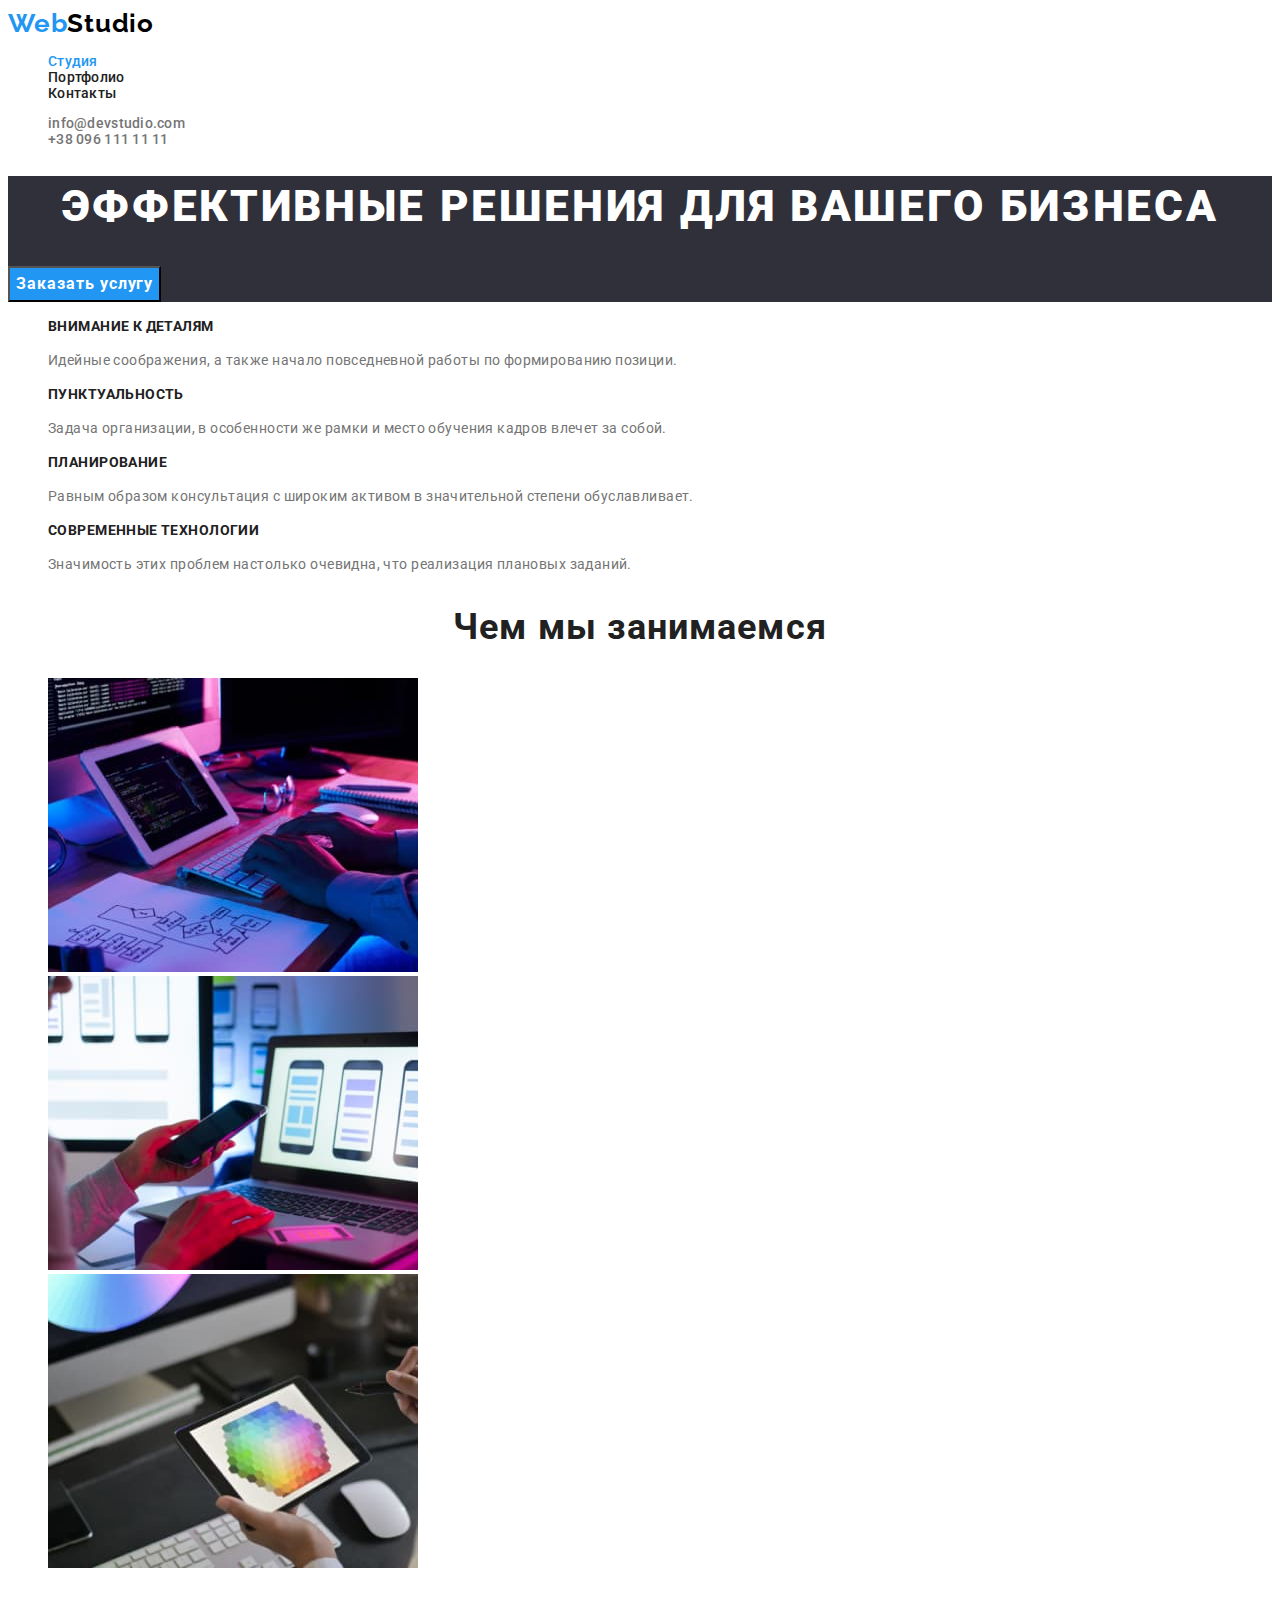
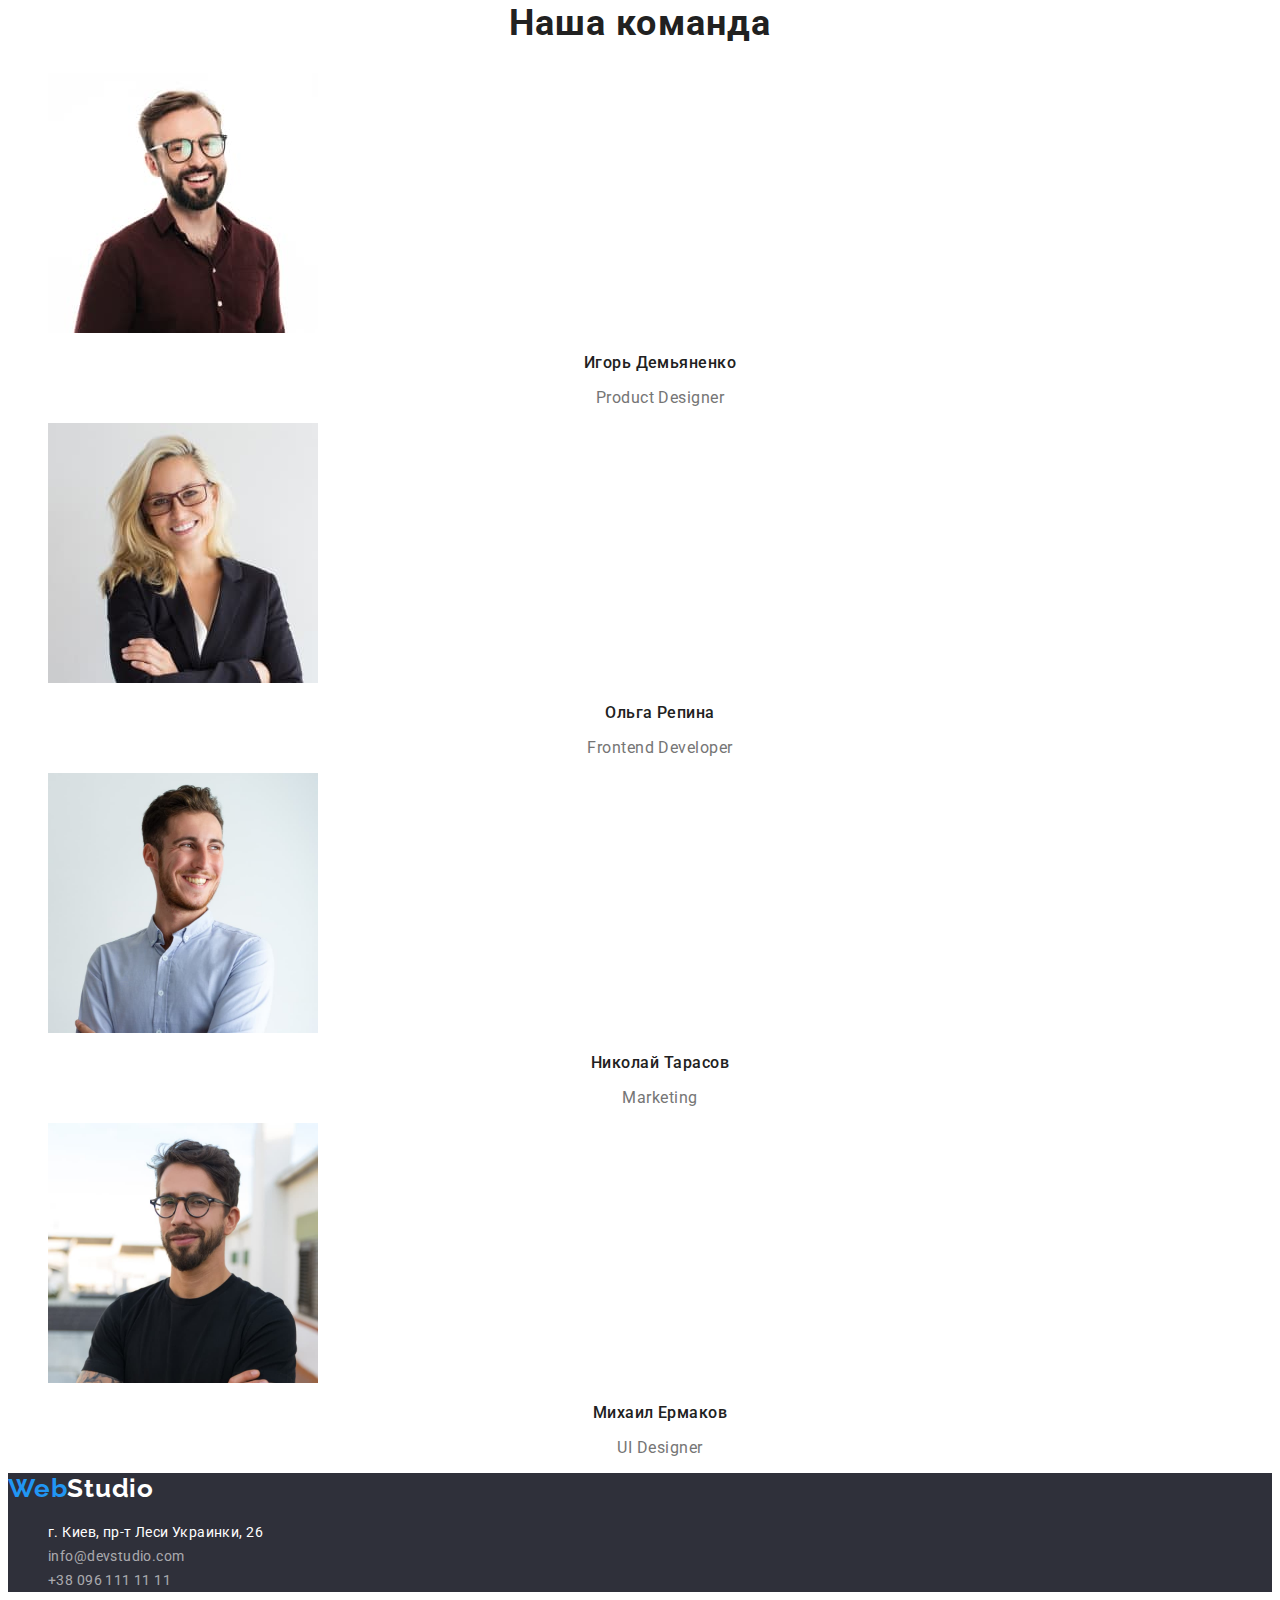
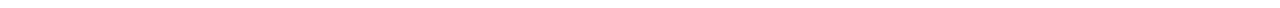
==== index.html @ c2c9b447 "Add files" ====
<!DOCTYPE html>
<html lang="ru">
<head>
    <meta charset="UTF-8">
    <meta http-equiv="X-UA-Compatible" content="IE=edge">
    <meta name="viewport" content="width=device-width, initial-scale=1.0">
    <title>WebStudio</title>
    <link rel="preconnect" href="https://fonts.googleapis.com">
    <link rel="preconnect" href="https://fonts.gstatic.com" crossorigin>
    <link href="https://fonts.googleapis.com/css2?family=Raleway:wght@700&family=Roboto:wght@400;500;700;900&display=swap"
        rel="stylesheet">
    <link rel="stylesheet" href="./css/styles.css">
</head>
<body>
    <header class="header">
        <a href="./index.html" class="header-logo link"><span class="logo-span">Web</span>Studio</a>
        <nav class="navigation">
            <ul class="navigation-list list">
                <li class="navigation-item">
                    <a href="./index.html" class="navigation-link link current">Студия</a>
                </li>
                <li class="navigation-item">
                    <a href="./portfolio.html" class="navigation-link link">Портфолио</a>
                </li>
                <li class="navigation-item">
                    <a href="" class="navigation-link link">Контакты</a>
                </li>
            </ul>
        </nav>
        <ul class="header-list-contacts list">
            <li class="header-item-contacts">
                <a href="mailto:info@devstudio.com" target="_blank" class="header-link-mail link">info@devstudio.com</a>
            </li>
            <li class="header-item-contacts">
                <a href="tel:+380961111111" class="header-link-tel link">+38 096 111 11 11</a>
            </li>
        </ul>
    </header>
    <main class="main-index">
        <section class="index-main-section">
            <h1 class="main-index-title">Эффективные решения для вашего бизнеса</h1>
            <button class="index-btn-order" type="button">Заказать услугу</button>
        </section>
        <section class="index-section-features">
            <h2 class="visually-hidden">наши преимущества</h2>
            <ul class="index-features-list list">
                <li class="index-features-item">
                    <h3 class="index-features-title">Внимание к деталям</h3>
                    <p class="index-features-text">
                        Идейные соображения, а также начало повседневной работы по формированию позиции.
                    </p>
                </li>
                <li>
                    <h3 class="index-features-title">Пунктуальность</h3>
                    <p class="index-features-text">
                        Задача организации, в особенности же рамки и место обучения кадров влечет за собой.
                    </p>
                </li>
                <li>
                    <h3 class="index-features-title">Планирование</h3>
                    <p class="index-features-text">
                        Равным образом консультация с широким активом в значительной степени обуславливает.
                    </p>
                </li>
                <li>
                    <h3 class="index-features-title">Современные технологии</h3>
                    <p class="index-features-text">
                        Значимость этих проблем настолько очевидна, что реализация плановых заданий.
                    </p>
                </li>
            </ul>
        </section>
        <section class="index-section-offers">
            <h2 class="index-title-offers">Чем мы занимаемся</h2>
            <ul class="index-offers-list list">
                <li class="index-offers-item">
                    <img class="index-offers-img"
                        src="./images/img.jpg" 
                        alt="печатает на клавиатуре" 
                        width="370" 
                        height="294">
                </li>
                <li class="index-offers-item">
                    <img class="index-offers-img"
                        src="./images/img2.jpg" 
                        alt="подключает телефон к компьютеру"
                        width="370" 
                        height="294">
                </li>
                <li class="index-offers-item">
                    <img class="index-offers-img"
                        src="./images/img3.jpg" 
                        alt="рисует на планшете"
                        width="370" 
                        height="294">
                </li>
            </ul>
        </section>
        <section class="index-section-team">
            <h2 class="index-title-team">Наша команда</h2>
            <ul class="index-team-list list">
                <li class="index-team-item">
                    <img class="index-team-img"
                        src="./images/team1.jpg" 
                        alt="фото игоря"
                        width="270" 
                        height="260">
                    <h3 class="index-team-name">Игорь Демьяненко</h3>
                    <p class="index-team-text" lang="en">Product Designer</p>
                </li>
                <li class="index-team-item">
                    <img class="index-team-img"
                        src="./images/team2.jpg" 
                        alt="фото ольги"
                        width="270" 
                        height="260">
                    <h3 class="index-team-name">Ольга Репина</h3>
                    <p class="index-team-text" lang="en">Frontend Developer</p>
                </li>
                <li class="index-team-item">
                    <img class="index-team-img"
                        src="./images/team3.jpg" 
                        alt="фото николая"
                        width="270" 
                        height="260">
                    <h3 class="index-team-name">Николай Тарасов</h3>
                    <p class="index-team-text" lang="en">Marketing</p>                    
                </li>
                <li class="index-team-item">
                    <img class="index-team-img"
                        src="./images/team4.jpg" 
                        alt="фото михаила"
                        width="270" 
                        height="260">
                    <h3 class="index-team-name">Михаил Ермаков</h3>
                    <p class="index-team-text" lang="en">UI Designer</p>                    
                </li>          
            </ul>
        </section>        
    </main>
    <footer class="footer">
        <a class="footer-logo link" 
            href="./index.html">
            <span class="logo-span">Web</span>Studio
        </a>
        <address class="footer-address">
            <ul class="footer-list list">
                <li class="footer-item">
                    <a class="footer-link-map link" 
                        href="https://goo.gl/maps/dLekR4erTFTck9Sv8" 
                        target="_blank">
                        г. Киев, пр-т Леси Украинки, 26
                    </a>
                </li>
                <li class="footer-item">
                    <a class="footer-link-mail link" 
                        href="mailto:info@devstudio.com" 
                        target="_blank">
                        info@devstudio.com
                    </a>
                </li>
                <li class="footer-item">
                    <a class="footer-link-tel link"
                        href="tel:+380961111111">
                        +38 096 111 11 11
                    </a>
                </li>
            </ul>
        </address>
    </footer>
</body>
</html>

<!-- копировал футер и хедер из портфолио -->
---- css/styles.css ----
:root {
  --header-background-color: #ffffff;
  --header-logo-color: #000000;
  --body-color: #212121;
  --index-title: #ffffff;
  --index-text: #757575;
  --index-title-background: #2f303a;
  --main-background-color: #ffffff;
  --main-btn-text-color-first: #212121;
  --main-btn-background-color-first: #f5f4fa;
  --main-btn-text-color-second: #ffffff;
  --main-title-color: #212121;
  --main-text-categories: #757575;
  --footer-background-color: #2f303a;
  --footer-logo-color: #ffffff;
  --accent-color: #2196f3;
}

body {
  font-family: 'Roboto', sans-serif;
  font-style: normal;
  background-color: var(--main-background-color);
  color: var(--body-color);
}

footer {
  background-color: var(--footer-background-color);
}

address {
  font-style: normal;
}

/* --------------------------general classes--------------------- */
.link {
  text-decoration: none;
}

.list {
  list-style: none;
}

.visually-hidden {
  position: absolute;
  white-space: nowrap;
  width: 1px;
  height: 1px;
  overflow: hidden;
  border: 0;
  padding: 0;
  clip: rect(0 0 0 0);
  clip-path: inset(50%);
  margin: -1px;
}

/*------------body------------*/

.logo-span {
  color: var(--accent-color);
}

/*-----------header-----------*/

.header {
  font-weight: 500;
  font-size: 14px;
  line-height: calc(16 / 14);
  letter-spacing: 0.02em;
}

.header-logo {
  font-family: 'Raleway', sans-serif;
  font-style: normal;
  font-weight: 700;
  font-size: 26px;
  line-height: calc(31 / 26);
  letter-spacing: 0.03em;
  color: var(--header-logo-color);
}

.navigation-link {
  color: var(--body-color);
}

.navigation-list .link.current {
  color: var(--accent-color);
}

.navigation-link:focus,
.navigation-link:hover {
  color: var(--accent-color);
}

.header-link-mail {
  color: #757575;
}
.header-link-mail:focus,
.header-link-mail:hover {
  color: var(--accent-color);
}

.header-link-tel {
  color: #757575;
}
.header-link-tel:focus,
.header-link-tel:hover {
  color: var(--accent-color);
}

/*---------------------------- main index--------------------------*/
.index-main-section {
  background-color: var(--index-title-background);
}
.main-index-title {
  font-weight: 900;
  font-size: 44px;
  line-height: calc(60 / 44);
  text-align: center;
  letter-spacing: 0.06em;
  text-transform: uppercase;
  color: var(--index-title);
}
.index-btn-order {
  font-family: inherit;
  font-weight: 700;
  font-size: 16px;
  line-height: calc(30 / 16);
  display: flex;
  align-items: center;
  text-align: center;
  letter-spacing: 0.06em;
  cursor: pointer;
  color: var(--main-btn-text-color-second);
  background-color: var(--accent-color);
}
.index-btn-order:focus,
.index-btn-order:hover {
  color: var(--main-btn-text-color-first);
  background-color: var(--main-btn-background-color-first);
}

.index-features-title {
  font-weight: 700;
  font-size: 14px;
  line-height: calc(16 / 14);
  letter-spacing: 0.03em;
  text-transform: uppercase;
  color: var(--body-color);
}

.index-features-text {
  font-weight: 400;
  font-size: 14px;
  line-height: calc(24 / 14);
  letter-spacing: 0.03em;
  color: var(--index-text);
}
.index-title-offers {
  font-weight: 700;
  font-size: 36px;
  line-height: calc(42 / 36);
  text-align: center;
  letter-spacing: 0.03em;
  color: var(--body-color);
}

.index-title-team {
  font-weight: 700;
  font-size: 36px;
  line-height: calc(42 / 36);
  text-align: center;
  letter-spacing: 0.03em;
  color: var(--body-color);
}
.index-team-name {
  font-weight: 500;
  font-size: 16px;
  line-height: calc(19 / 16);
  text-align: center;
  letter-spacing: 0.03em;
  color: var(--body-color);
}

.index-team-text {
  font-weight: 400;
  font-size: 16px;
  line-height: calc(19 / 16);
  text-align: center;
  letter-spacing: 0.03em;
  color: var(--index-text);
}

/* -----------------------------main portfolio---------------------------------*/

.hero-categories-button {
  font-family: inherit;
  font-weight: 500;
  font-size: 16px;
  line-height: calc(26 / 16);
  text-align: center;
  letter-spacing: 0.03em;
  cursor: pointer;
  color: var(--main-btn-text-color-first);
  background-color: var(--main-btn-background-color-first);
}

.hero-categories-button:hover,
.hero-categories-butto:focus {
  color: var(--main-btn-text-color-second);
  background-color: var(--accent-color);
}

.hero-categories-list .hero-categories-button.current {
  color: var(--main-btn-text-color-second);
  background-color: var(--accent-color);
}

.examples-title {
  font-weight: 700;
  font-size: 18px;
  line-height: calc(36 / 18);
  letter-spacing: 0.06em;
  color: var(--main-title-color);
}

.examples-categories {
  font-weight: 400;
  font-size: 16px;
  line-height: calc(30 / 16);
  letter-spacing: 0.03em;
  color: var(--main-text-categories);
}

/* footer */

.footer-link-map:hover,
.footer-link-map:focus {
  color: var(--accent-color);
}
.footer-link-mail:hover,
.footer-link-mail:focus {
  color: var(--accent-color);
}
.footer-link-tel:hover,
.footer-link-tel:focus {
  color: var(--accent-color);
}

.footer-logo {
  font-family: 'Raleway', sans-serif;
  font-weight: 700;
  font-size: 26px;
  line-height: calc(31 / 26);
  letter-spacing: 0.03em;
  color: var(--footer-logo-color);
}

.footer-link-map {
  font-weight: 400;
  font-size: 14px;
  line-height: calc(24 / 14);
  letter-spacing: 0.03em;
  color: #ffffff;
}

.footer-link-mail {
  font-weight: 400;
  font-size: 14px;
  line-height: calc(24 / 14);
  letter-spacing: 0.03em;
  color: rgba(255, 255, 255, 0.6);
}

.footer-link-tel {
  font-weight: 400;
  font-size: 14px;
  line-height: calc(24 / 14);
  letter-spacing: 0.03em;
  color: rgba(255, 255, 255, 0.6);
}
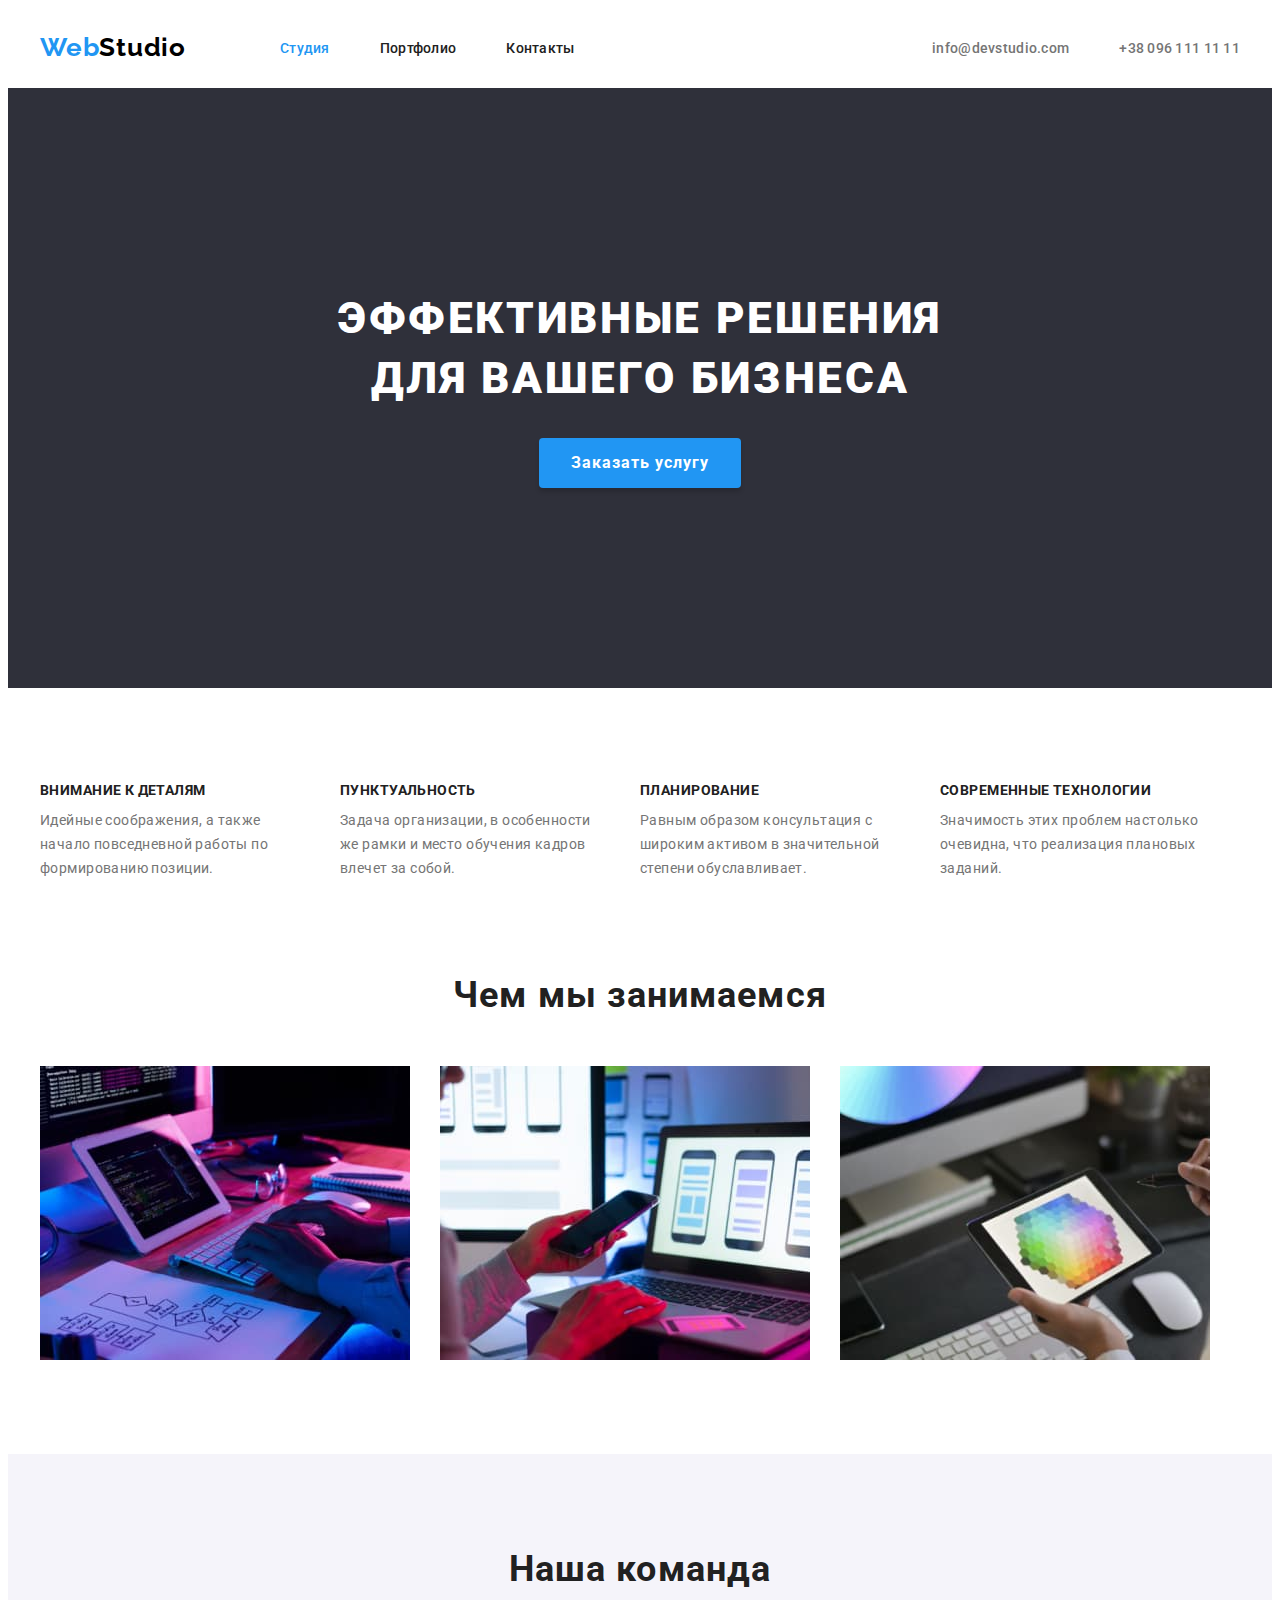
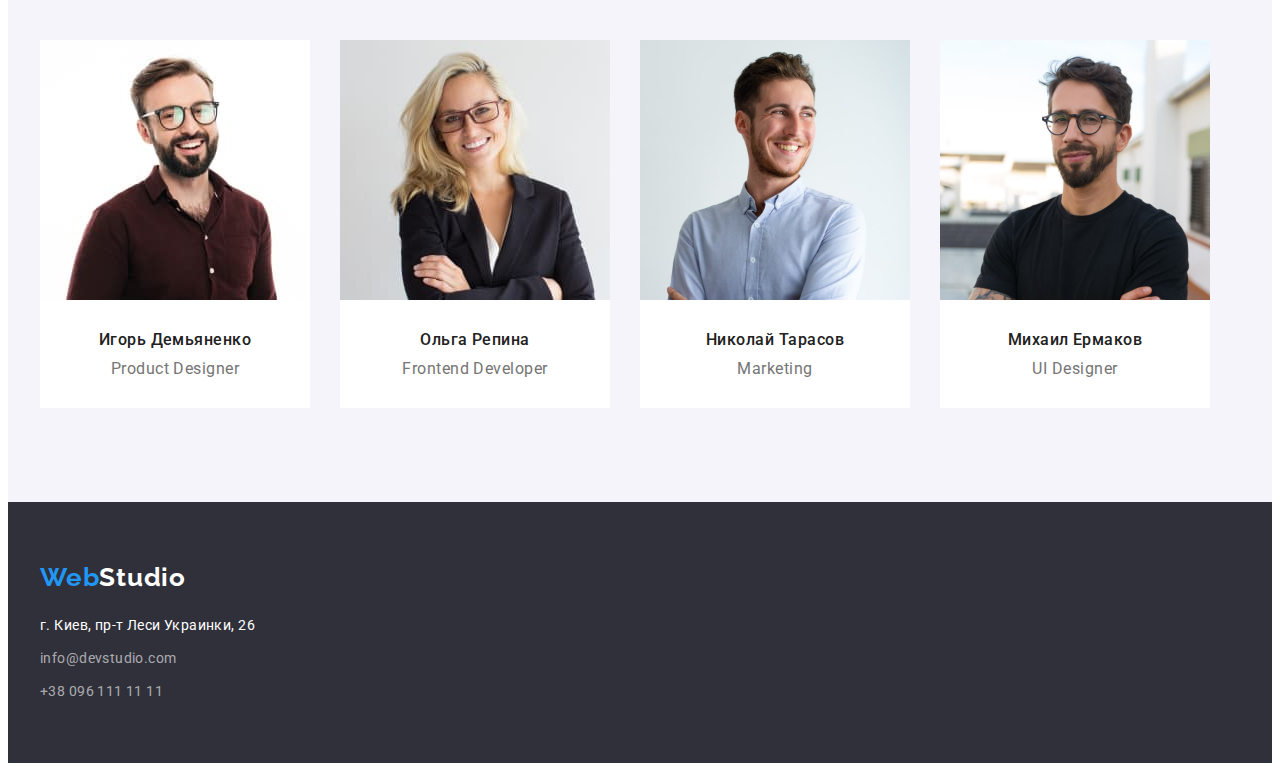
==== commit f7a17d77: "полное оформление" ====
--- a/index.html
+++ b/index.html
@@ -9,166 +9,147 @@
     <link rel="preconnect" href="https://fonts.gstatic.com" crossorigin>
     <link href="https://fonts.googleapis.com/css2?family=Raleway:wght@700&family=Roboto:wght@400;500;700;900&display=swap"
         rel="stylesheet">
+    <link rel="stylesheet" href="https://cdnjs.cloudflare.com/ajax/libs/modern-normalize/1.1.0/modern-normalize.min.css"
+        integrity="sha512-wpPYUAdjBVSE4KJnH1VR1HeZfpl1ub8YT/NKx4PuQ5NmX2tKuGu6U/JRp5y+Y8XG2tV+wKQpNHVUX03MfMFn9Q=="
+        crossorigin="anonymous" referrerpolicy="no-referrer" />
     <link rel="stylesheet" href="./css/styles.css">
 </head>
 <body>
     <header class="header">
-        <a href="./index.html" class="header-logo link"><span class="logo-span">Web</span>Studio</a>
-        <nav class="navigation">
-            <ul class="navigation-list list">
-                <li class="navigation-item">
-                    <a href="./index.html" class="navigation-link link current">Студия</a>
-                </li>
-                <li class="navigation-item">
-                    <a href="./portfolio.html" class="navigation-link link">Портфолио</a>
-                </li>
-                <li class="navigation-item">
-                    <a href="" class="navigation-link link">Контакты</a>
-                </li>
-            </ul>
-        </nav>
-        <ul class="header-list-contacts list">
-            <li class="header-item-contacts">
-                <a href="mailto:info@devstudio.com" target="_blank" class="header-link-mail link">info@devstudio.com</a>
-            </li>
-            <li class="header-item-contacts">
-                <a href="tel:+380961111111" class="header-link-tel link">+38 096 111 11 11</a>
-            </li>
-        </ul>
+        <div class="container">
+            <nav class="navigation">
+                <a href="./index.html" class="header-logo link"><span class="logo-span">Web</span>Studio</a>
+                <ul class="navigation-list list">
+                    <li class="navigation-item">
+                        <a href="./index.html" class="navigation-link link current">Студия</a>
+                    </li>
+                    <li class="navigation-item">
+                        <a href="./portfolio.html" class="navigation-link link">Портфолио</a>
+                    </li>
+                    <li class="navigation-item">
+                        <a href="" class="navigation-link link">Контакты</a>
+                    </li>
+                </ul>
+            
+                <ul class="header-list-contacts list">
+                    <li class="header-item-contacts">
+                        <a href="mailto:info@devstudio.com" target="_blank" class="header-link-mail link">info@devstudio.com</a>
+                    </li>
+                    <li class="header-item-contacts">
+                        <a href="tel:+380961111111" class="header-link-tel link">+38 096 111 11 11</a>
+                    </li>
+                </ul>
+            </nav>
+        </div>
     </header>
-    <main class="main-index">
-        <section class="index-main-section">
-            <h1 class="main-index-title">Эффективные решения для вашего бизнеса</h1>
-            <button class="index-btn-order" type="button">Заказать услугу</button>
+    <main class="index-main">
+        <section class="hero-section">
+            <div class="container">
+                <h1 class="hero-title">Эффективные решения для вашего бизнеса</h1>
+                <button class="hero-btn-order" type="button">Заказать услугу</button>
+            </div>
         </section>
-        <section class="index-section-features">
-            <h2 class="visually-hidden">наши преимущества</h2>
-            <ul class="index-features-list list">
-                <li class="index-features-item">
-                    <h3 class="index-features-title">Внимание к деталям</h3>
-                    <p class="index-features-text">
-                        Идейные соображения, а также начало повседневной работы по формированию позиции.
-                    </p>
-                </li>
-                <li>
-                    <h3 class="index-features-title">Пунктуальность</h3>
-                    <p class="index-features-text">
-                        Задача организации, в особенности же рамки и место обучения кадров влечет за собой.
-                    </p>
-                </li>
-                <li>
-                    <h3 class="index-features-title">Планирование</h3>
-                    <p class="index-features-text">
-                        Равным образом консультация с широким активом в значительной степени обуславливает.
-                    </p>
-                </li>
-                <li>
-                    <h3 class="index-features-title">Современные технологии</h3>
-                    <p class="index-features-text">
-                        Значимость этих проблем настолько очевидна, что реализация плановых заданий.
-                    </p>
-                </li>
-            </ul>
+        <section class="index-features section">
+           <div class="container">
+                <h2 class="visually-hidden">наши преимущества</h2>
+                <ul class="index-features-list list">
+                    <li class="index-features-item item">
+                        <h3 class="index-features-title">Внимание к деталям</h3>
+                        <p class="index-features-text">
+                            Идейные соображения, а также начало повседневной работы по формированию позиции.
+                        </p>
+                    </li>
+                    <li class="index-features-item item">
+                        <h3 class="index-features-title">Пунктуальность</h3>
+                        <p class="index-features-text">
+                            Задача организации, в особенности же рамки и место обучения кадров влечет за собой.
+                        </p>
+                    </li>
+                    <li class="index-features-item item">
+                        <h3 class="index-features-title">Планирование</h3>
+                        <p class="index-features-text">
+                            Равным образом консультация с широким активом в значительной степени обуславливает.
+                        </p>
+                    </li>
+                    <li class="index-features- item">
+                        <h3 class="index-features-title">Современные технологии</h3>
+                        <p class="index-features-text">
+                            Значимость этих проблем настолько очевидна, что реализация плановых заданий.
+                        </p>
+                    </li>
+                </ul>
+           </div>
         </section>
-        <section class="index-section-offers">
-            <h2 class="index-title-offers">Чем мы занимаемся</h2>
-            <ul class="index-offers-list list">
-                <li class="index-offers-item">
-                    <img class="index-offers-img"
-                        src="./images/img.jpg" 
-                        alt="печатает на клавиатуре" 
-                        width="370" 
-                        height="294">
-                </li>
-                <li class="index-offers-item">
-                    <img class="index-offers-img"
-                        src="./images/img2.jpg" 
-                        alt="подключает телефон к компьютеру"
-                        width="370" 
-                        height="294">
-                </li>
-                <li class="index-offers-item">
-                    <img class="index-offers-img"
-                        src="./images/img3.jpg" 
-                        alt="рисует на планшете"
-                        width="370" 
-                        height="294">
-                </li>
-            </ul>
+        <section class="index-offers section">
+            <div class="container">
+                <h2 class="index-title">Чем мы занимаемся</h2>
+                <ul class="index-offers-list list">
+                    <li class="index-offers-item item">
+                        <img class="index-offers-img" src="./images/img.jpg" alt="печатает на клавиатуре" width="370" height="294">
+                    </li>
+                    <li class="index-offers-item item">
+                        <img class="index-offers-img" src="./images/img2.jpg" alt="подключает телефон к компьютеру" width="370"
+                            height="294">
+                    </li>
+                    <li class="index-offers-item item">
+                        <img class="index-offers-img" src="./images/img3.jpg" alt="рисует на планшете" width="370" height="294">
+                    </li>
+                </ul>
+            </div>
         </section>
-        <section class="index-section-team">
-            <h2 class="index-title-team">Наша команда</h2>
-            <ul class="index-team-list list">
-                <li class="index-team-item">
-                    <img class="index-team-img"
-                        src="./images/team1.jpg" 
-                        alt="фото игоря"
-                        width="270" 
-                        height="260">
-                    <h3 class="index-team-name">Игорь Демьяненко</h3>
-                    <p class="index-team-text" lang="en">Product Designer</p>
-                </li>
-                <li class="index-team-item">
-                    <img class="index-team-img"
-                        src="./images/team2.jpg" 
-                        alt="фото ольги"
-                        width="270" 
-                        height="260">
-                    <h3 class="index-team-name">Ольга Репина</h3>
-                    <p class="index-team-text" lang="en">Frontend Developer</p>
-                </li>
-                <li class="index-team-item">
-                    <img class="index-team-img"
-                        src="./images/team3.jpg" 
-                        alt="фото николая"
-                        width="270" 
-                        height="260">
-                    <h3 class="index-team-name">Николай Тарасов</h3>
-                    <p class="index-team-text" lang="en">Marketing</p>                    
-                </li>
-                <li class="index-team-item">
-                    <img class="index-team-img"
-                        src="./images/team4.jpg" 
-                        alt="фото михаила"
-                        width="270" 
-                        height="260">
-                    <h3 class="index-team-name">Михаил Ермаков</h3>
-                    <p class="index-team-text" lang="en">UI Designer</p>                    
-                </li>          
-            </ul>
+        <section class="index-team section">
+            <div class="container">
+                <h2 class="index-title">Наша команда</h2>
+                <ul class="index-team-list list">
+                    <li class="index-team-item item">
+                        <img class="index-team-img" src="./images/team1.jpg" alt="фото игоря" width="270" height="260">
+                        <h3 class="index-team-name">Игорь Демьяненко</h3>
+                        <p class="index-team-text" lang="en">Product Designer</p>
+                    </li>
+                    <li class="index-team-item item">
+                        <img class="index-team-img" src="./images/team2.jpg" alt="фото ольги" width="270" height="260">
+                        <h3 class="index-team-name">Ольга Репина</h3>
+                        <p class="index-team-text" lang="en">Frontend Developer</p>
+                    </li>
+                    <li class="index-team-item item">
+                        <img class="index-team-img" src="./images/team3.jpg" alt="фото николая" width="270" height="260">
+                        <h3 class="index-team-name">Николай Тарасов</h3>
+                        <p class="index-team-text" lang="en">Marketing</p>
+                    </li>
+                    <li class="index-team-item item">
+                        <img class="index-team-img" src="./images/team4.jpg" alt="фото михаила" width="270" height="260">
+                        <h3 class="index-team-name">Михаил Ермаков</h3>
+                        <p class="index-team-text" lang="en">UI Designer</p>
+                    </li>
+                </ul>
+            </div>
         </section>        
     </main>
     <footer class="footer">
-        <a class="footer-logo link" 
-            href="./index.html">
-            <span class="logo-span">Web</span>Studio
-        </a>
-        <address class="footer-address">
-            <ul class="footer-list list">
-                <li class="footer-item">
-                    <a class="footer-link-map link" 
-                        href="https://goo.gl/maps/dLekR4erTFTck9Sv8" 
-                        target="_blank">
-                        г. Киев, пр-т Леси Украинки, 26
-                    </a>
-                </li>
-                <li class="footer-item">
-                    <a class="footer-link-mail link" 
-                        href="mailto:info@devstudio.com" 
-                        target="_blank">
-                        info@devstudio.com
-                    </a>
-                </li>
-                <li class="footer-item">
-                    <a class="footer-link-tel link"
-                        href="tel:+380961111111">
-                        +38 096 111 11 11
-                    </a>
-                </li>
-            </ul>
-        </address>
+        <div class="container">
+            <a class="footer-logo link" href="./index.html">
+                <span class="logo-span">Web</span>Studio
+            </a>
+            <address class="footer-address">
+                <ul class="footer-list list">
+                    <li class="footer-item">
+                        <a class="footer-link-map link" href="https://goo.gl/maps/dLekR4erTFTck9Sv8" target="_blank">
+                            г. Киев, пр-т Леси Украинки, 26
+                        </a>
+                    </li>
+                    <li class="footer-item">
+                        <a class="footer-link-mail link" href="mailto:info@devstudio.com" target="_blank">
+                            info@devstudio.com
+                        </a>
+                    </li>
+                    <li class="footer-item">
+                        <a class="footer-link-tel link" href="tel:+380961111111">
+                            +38 096 111 11 11
+                        </a>
+                    </li>
+                </ul>
+            </address>
+        </div>
     </footer>
 </body>
-</html>
-
-<!-- копировал футер и хедер из портфолио -->+</html>--- a/css/styles.css
+++ b/css/styles.css
@@ -5,12 +5,14 @@
   --index-title: #ffffff;
   --index-text: #757575;
   --index-title-background: #2f303a;
+  --index-team-background: #f5f4fa;
   --main-background-color: #ffffff;
   --main-btn-text-color-first: #212121;
   --main-btn-background-color-first: #f5f4fa;
   --main-btn-text-color-second: #ffffff;
   --main-title-color: #212121;
   --main-text-categories: #757575;
+  --border-examples-color: #eeeeee;
   --footer-background-color: #2f303a;
   --footer-logo-color: #ffffff;
   --accent-color: #2196f3;
@@ -31,13 +33,31 @@
   font-style: normal;
 }
 
+h1,
+h2,
+h3,
+p {
+  margin-top: 0;
+  margin-bottom: 0;
+}
+
+img {
+  display: block;
+}
+
 /* --------------------------general classes--------------------- */
 .link {
   text-decoration: none;
 }
 
+.section {
+  padding-bottom: 94px;
+}
+
 .list {
   list-style: none;
+  margin: 0;
+  padding: 0;
 }
 
 .visually-hidden {
@@ -53,19 +73,32 @@
   margin: -1px;
 }
 
-/*------------body------------*/
+.item:not(:last-child) {
+  margin-right: 30px;
+}
+
+/*----------------------------------body-----------------------------*/
+
+.container {
+  width: 1200px;
+  padding-left: 15px;
+  padding-right: 15px;
+  margin: 0 auto;
+}
 
 .logo-span {
   color: var(--accent-color);
 }
 
-/*-----------header-----------*/
+/*------------------------------header--------------------------*/
 
 .header {
   font-weight: 500;
   font-size: 14px;
   line-height: calc(16 / 14);
   letter-spacing: 0.02em;
+  padding-top: 24px;
+  padding-bottom: 25px;
 }
 
 .header-logo {
@@ -76,12 +109,22 @@
   line-height: calc(31 / 26);
   letter-spacing: 0.03em;
   color: var(--header-logo-color);
+  margin-right: 94px;
+}
+
+.navigation {
+  display: flex;
 }
 
 .navigation-link {
   color: var(--body-color);
 }
 
+.navigation-list {
+  display: flex;
+  align-items: center;
+}
+
 .navigation-list .link.current {
   color: var(--accent-color);
 }
@@ -91,6 +134,19 @@
   color: var(--accent-color);
 }
 
+.header-list-contacts {
+  display: flex;
+  align-items: center;
+  margin-left: auto;
+}
+
+.navigation-item:not(:last-child) {
+  margin-right: 50px;
+}
+
+.header-item-contacts:not(:last-child) {
+  margin-right: 50px;
+}
 .header-link-mail {
   color: #757575;
 }
@@ -108,38 +164,66 @@
 }
 
 /*---------------------------- main index--------------------------*/
-.index-main-section {
+/* outline: 2px solid tomato; */
+
+/* ------hero------- */
+.hero-section {
+  text-align: center;
+  padding-top: 200px;
+  padding-bottom: 200px;
   background-color: var(--index-title-background);
-}
-.main-index-title {
+  margin-bottom: 94px;
+}
+.hero-title {
   font-weight: 900;
   font-size: 44px;
+  margin-top: 0px;
+  margin-bottom: 30px;
+  margin-left: auto;
+  margin-right: auto;
+  max-width: 696px;
   line-height: calc(60 / 44);
-  text-align: center;
   letter-spacing: 0.06em;
+  text-align: center;
   text-transform: uppercase;
   color: var(--index-title);
 }
-.index-btn-order {
+.hero-btn-order {
+  display: block;
+  margin: auto;
+  padding: 10px 32px;
   font-family: inherit;
   font-weight: 700;
   font-size: 16px;
   line-height: calc(30 / 16);
-  display: flex;
+  display: inline-block;
   align-items: center;
   text-align: center;
   letter-spacing: 0.06em;
   cursor: pointer;
   color: var(--main-btn-text-color-second);
   background-color: var(--accent-color);
-}
-.index-btn-order:focus,
-.index-btn-order:hover {
-  color: var(--main-btn-text-color-first);
-  background-color: var(--main-btn-background-color-first);
-}
-
+  box-shadow: 0px 4px 4px rgba(0, 0, 0, 0.15);
+  border: 0;
+  border-radius: 4px;
+}
+.hero-btn-order:focus,
+.hero-btn-order:hover {
+  color: var(--main-btn-text-color-second);
+  background-color: #188ce8;
+}
+
+/* -------features------- */
+
+.index-features-list {
+  display: flex;
+}
+
+.index-features-item {
+  max-width: 270px;
+}
 .index-features-title {
+  margin-bottom: 10px;
   font-weight: 700;
   font-size: 14px;
   line-height: calc(16 / 14);
@@ -155,24 +239,41 @@
   letter-spacing: 0.03em;
   color: var(--index-text);
 }
-.index-title-offers {
+
+/* -----offers----- */
+
+.index-title {
   font-weight: 700;
   font-size: 36px;
+  margin-bottom: 50px;
   line-height: calc(42 / 36);
   text-align: center;
   letter-spacing: 0.03em;
   color: var(--body-color);
 }
 
-.index-title-team {
-  font-weight: 700;
-  font-size: 36px;
-  line-height: calc(42 / 36);
-  text-align: center;
-  letter-spacing: 0.03em;
-  color: var(--body-color);
-}
+.index-offers-list {
+  display: flex;
+}
+
+/* -----team----- */
+
+.index-team {
+  background-color: var(--index-team-background);
+  padding-top: 94px;
+}
+
+.index-team-list {
+  display: flex;
+}
+
+.index-team-item {
+  background: var(--main-background-color);
+}
+
 .index-team-name {
+  margin-top: 30px;
+  margin-bottom: 10px;
   font-weight: 500;
   font-size: 16px;
   line-height: calc(19 / 16);
@@ -184,6 +285,7 @@
 .index-team-text {
   font-weight: 400;
   font-size: 16px;
+  margin-bottom: 30px;
   line-height: calc(19 / 16);
   text-align: center;
   letter-spacing: 0.03em;
@@ -192,32 +294,82 @@
 
 /* -----------------------------main portfolio---------------------------------*/
 
-.hero-categories-button {
+.portfolio-section {
+  padding-top: 94px;
+}
+
+/* -----categories----- */
+.categories-list {
+  display: flex;
+  justify-content: center;
+  margin-bottom: 50px;
+}
+
+.categories-button {
   font-family: inherit;
   font-weight: 500;
   font-size: 16px;
   line-height: calc(26 / 16);
   text-align: center;
+  padding: 6px 22px;
   letter-spacing: 0.03em;
   cursor: pointer;
+  box-shadow: 0px 3px 1px rgba(0, 0, 0, 0.1), 0px 1px 2px rgba(0, 0, 0, 0.08),
+    0px 2px 2px rgba(0, 0, 0, 0.12);
+  border-radius: 4px;
+  border: 0;
   color: var(--main-btn-text-color-first);
   background-color: var(--main-btn-background-color-first);
 }
 
-.hero-categories-button:hover,
-.hero-categories-butto:focus {
+.categories-button:hover,
+.categories-button:focus {
   color: var(--main-btn-text-color-second);
   background-color: var(--accent-color);
 }
 
-.hero-categories-list .hero-categories-button.current {
+.categories-item:not(:last-child) {
+  margin-right: 8px;
+}
+
+.categories-list .categories-button.current {
   color: var(--main-btn-text-color-second);
   background-color: var(--accent-color);
 }
 
+/* -----examples----- */
+
+.examples-list {
+  display: flex;
+  flex-wrap: wrap;
+  justify-content: center;
+  margin-top: 34px;
+}
+.examples-item:nth-child(3n + 3) {
+  margin-right: 0;
+}
+
+.examples-item:nth-last-child(-n + 3) {
+  margin-bottom: 0px;
+}
+
+.examples-item {
+  width: 370px;
+  margin-right: 30px;
+  margin-bottom: 30px;
+}
+
+.examples-text {
+  padding: 20px 24px;
+  border-left: 1px solid var(--border-examples-color);
+  border-right: 1px solid var(--border-examples-color);
+  border-bottom: 1px solid var(--border-examples-color);
+}
+
 .examples-title {
   font-weight: 700;
   font-size: 18px;
+  margin-bottom: 4px;
   line-height: calc(36 / 18);
   letter-spacing: 0.06em;
   color: var(--main-title-color);
@@ -233,6 +385,11 @@
 
 /* footer */
 
+.footer {
+  padding-top: 60px;
+  padding-bottom: 60px;
+}
+
 .footer-link-map:hover,
 .footer-link-map:focus {
   color: var(--accent-color);
@@ -255,6 +412,14 @@
   color: var(--footer-logo-color);
 }
 
+.footer-address {
+  margin-top: 20px;
+}
+
+.footer-item:not(:last-child) {
+  margin-bottom: 9px;
+}
+
 .footer-link-map {
   font-weight: 400;
   font-size: 14px;
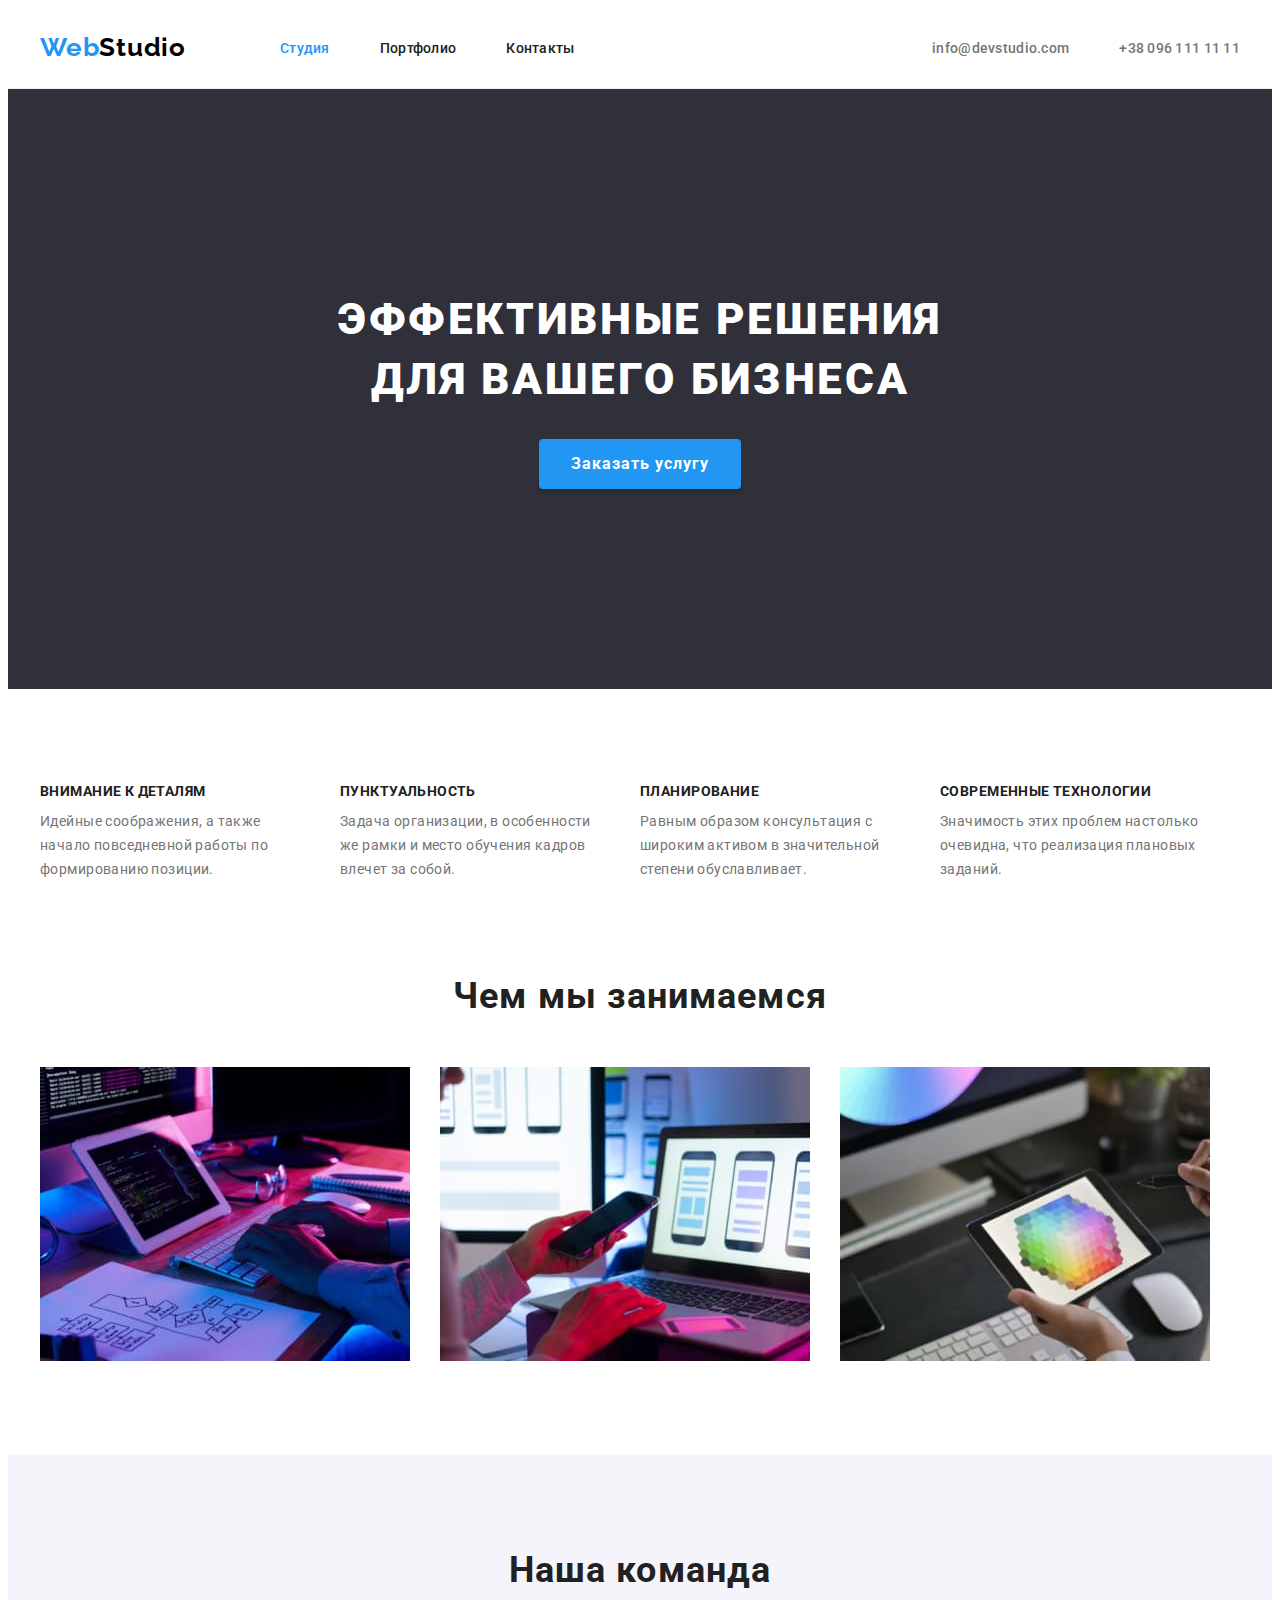
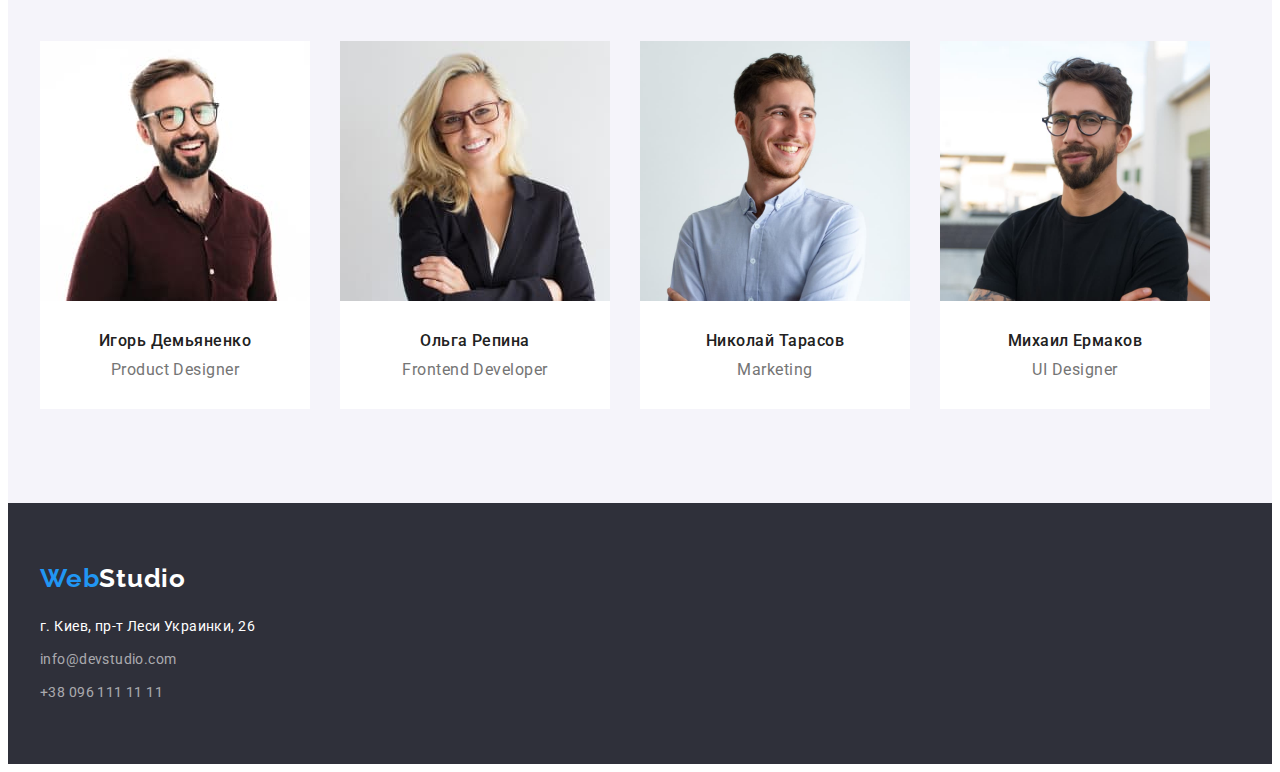
==== commit e70ce8fc: "доработки" ====
--- a/index.html
+++ b/index.html
@@ -103,23 +103,31 @@
                 <ul class="index-team-list list">
                     <li class="index-team-item item">
                         <img class="index-team-img" src="./images/team1.jpg" alt="фото игоря" width="270" height="260">
-                        <h3 class="index-team-name">Игорь Демьяненко</h3>
-                        <p class="index-team-text" lang="en">Product Designer</p>
+                        <div class="team-info">
+                            <h3 class="index-team-name">Игорь Демьяненко</h3>
+                            <p class="index-team-text" lang="en">Product Designer</p>
+                        </div>
                     </li>
                     <li class="index-team-item item">
                         <img class="index-team-img" src="./images/team2.jpg" alt="фото ольги" width="270" height="260">
-                        <h3 class="index-team-name">Ольга Репина</h3>
-                        <p class="index-team-text" lang="en">Frontend Developer</p>
+                        <div class="team-info">
+                            <h3 class="index-team-name">Ольга Репина</h3>
+                            <p class="index-team-text" lang="en">Frontend Developer</p>
+                        </div>
                     </li>
                     <li class="index-team-item item">
                         <img class="index-team-img" src="./images/team3.jpg" alt="фото николая" width="270" height="260">
-                        <h3 class="index-team-name">Николай Тарасов</h3>
-                        <p class="index-team-text" lang="en">Marketing</p>
+                        <div class="team-info">
+                            <h3 class="index-team-name">Николай Тарасов</h3>
+                            <p class="index-team-text" lang="en">Marketing</p>
+                        </div>                        
                     </li>
                     <li class="index-team-item item">
                         <img class="index-team-img" src="./images/team4.jpg" alt="фото михаила" width="270" height="260">
-                        <h3 class="index-team-name">Михаил Ермаков</h3>
-                        <p class="index-team-text" lang="en">UI Designer</p>
+                        <div class="team-info">
+                            <h3 class="index-team-name">Михаил Ермаков</h3>
+                            <p class="index-team-text" lang="en">UI Designer</p>
+                        </div>                        
                     </li>
                 </ul>
             </div>
--- a/css/styles.css
+++ b/css/styles.css
@@ -1,6 +1,7 @@
 :root {
   --header-background-color: #ffffff;
   --header-logo-color: #000000;
+  --header-border-color: #ececec;
   --body-color: #212121;
   --index-title: #ffffff;
   --index-text: #757575;
@@ -97,11 +98,11 @@
   font-size: 14px;
   line-height: calc(16 / 14);
   letter-spacing: 0.02em;
-  padding-top: 24px;
-  padding-bottom: 25px;
+  border-bottom: 1px solid var(--header-border-color);
 }
 
 .header-logo {
+  display: inline-block;
   font-family: 'Raleway', sans-serif;
   font-style: normal;
   font-weight: 700;
@@ -110,6 +111,8 @@
   letter-spacing: 0.03em;
   color: var(--header-logo-color);
   margin-right: 94px;
+  padding-top: 24px;
+  padding-bottom: 24px;
 }
 
 .navigation {
@@ -134,6 +137,12 @@
   color: var(--accent-color);
 }
 
+.navigation-link {
+  display: inline-block;
+  padding-top: 32px;
+  padding-bottom: 32px;
+}
+
 .header-list-contacts {
   display: flex;
   align-items: center;
@@ -148,6 +157,9 @@
   margin-right: 50px;
 }
 .header-link-mail {
+  display: inline-block;
+  padding-top: 32px;
+  padding-bottom: 32px;
   color: #757575;
 }
 .header-link-mail:focus,
@@ -156,6 +168,9 @@
 }
 
 .header-link-tel {
+  display: inline-block;
+  padding-top: 32px;
+  padding-bottom: 32px;
   color: #757575;
 }
 .header-link-tel:focus,
@@ -172,7 +187,6 @@
   padding-top: 200px;
   padding-bottom: 200px;
   background-color: var(--index-title-background);
-  margin-bottom: 94px;
 }
 .hero-title {
   font-weight: 900;
@@ -215,6 +229,10 @@
 
 /* -------features------- */
 
+.index-features {
+  padding-top: 94px;
+}
+
 .index-features-list {
   display: flex;
 }
@@ -271,8 +289,12 @@
   background: var(--main-background-color);
 }
 
+.team-info {
+  padding-top: 30px;
+  padding-bottom: 30px;
+}
+
 .index-team-name {
-  margin-top: 30px;
   margin-bottom: 10px;
   font-weight: 500;
   font-size: 16px;
@@ -285,7 +307,6 @@
 .index-team-text {
   font-weight: 400;
   font-size: 16px;
-  margin-bottom: 30px;
   line-height: calc(19 / 16);
   text-align: center;
   letter-spacing: 0.03em;
@@ -314,8 +335,6 @@
   padding: 6px 22px;
   letter-spacing: 0.03em;
   cursor: pointer;
-  box-shadow: 0px 3px 1px rgba(0, 0, 0, 0.1), 0px 1px 2px rgba(0, 0, 0, 0.08),
-    0px 2px 2px rgba(0, 0, 0, 0.12);
   border-radius: 4px;
   border: 0;
   color: var(--main-btn-text-color-first);
@@ -326,6 +345,8 @@
 .categories-button:focus {
   color: var(--main-btn-text-color-second);
   background-color: var(--accent-color);
+  box-shadow: 0px 3px 1px rgba(0, 0, 0, 0.1), 0px 1px 2px rgba(0, 0, 0, 0.08),
+    0px 2px 2px rgba(0, 0, 0, 0.12);
 }
 
 .categories-item:not(:last-child) {
@@ -335,6 +356,8 @@
 .categories-list .categories-button.current {
   color: var(--main-btn-text-color-second);
   background-color: var(--accent-color);
+  box-shadow: 0px 3px 1px rgba(0, 0, 0, 0.1), 0px 1px 2px rgba(0, 0, 0, 0.08),
+    0px 2px 2px rgba(0, 0, 0, 0.12);
 }
 
 /* -----examples----- */
@@ -343,7 +366,6 @@
   display: flex;
   flex-wrap: wrap;
   justify-content: center;
-  margin-top: 34px;
 }
 .examples-item:nth-child(3n + 3) {
   margin-right: 0;
